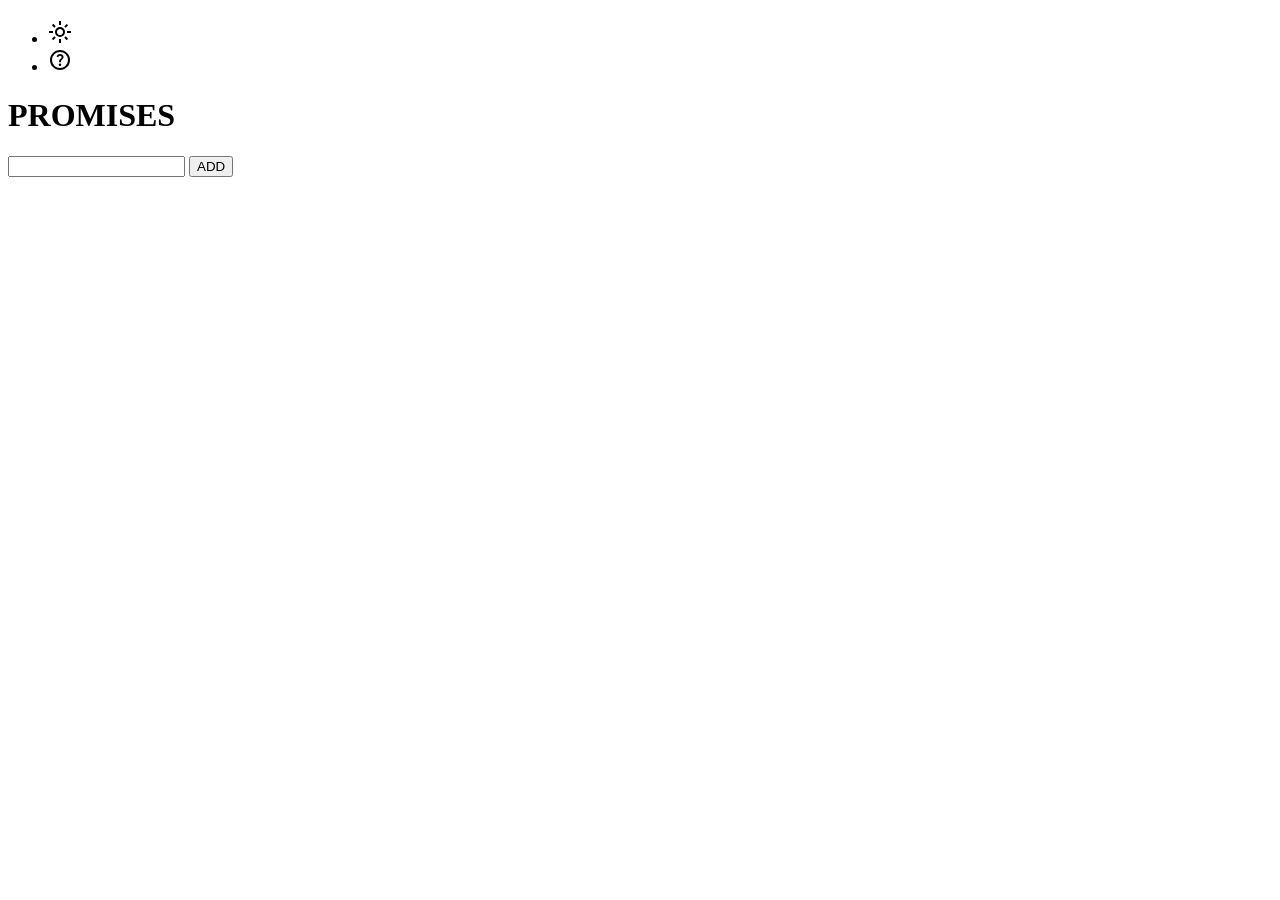
==== index.html @ 10aa01c0 "Project: Sleek to-do List Website" ====
<!DOCTYPE html>
<html lang="en">
<head>
    <meta charset="UTF-8">
    <meta name="viewport" content="width=device-width, initial-scale=1.0">
    <title>Todo App</title>
    <link rel="icon" type="image/png" href="../images/favicon.png">
    <link rel="stylesheet" href="index.css">
    <script src="index.js" defer></script>
</head>
<body>
    <nav class="nav">
        <h2></h2>
        <ul class="switch">
            <li id="mytheme"><svg xmlns="http://www.w3.org/2000/svg" height="24px" viewBox="0 -960 960 960" width="24px"><path d="M565-395q35-35 35-85t-35-85q-35-35-85-35t-85 35q-35 35-35 85t35 85q35 35 85 35t85-35Zm-226.5 56.5Q280-397 280-480t58.5-141.5Q397-680 480-680t141.5 58.5Q680-563 680-480t-58.5 141.5Q563-280 480-280t-141.5-58.5ZM200-440H40v-80h160v80Zm720 0H760v-80h160v80ZM440-760v-160h80v160h-80Zm0 720v-160h80v160h-80ZM256-650l-101-97 57-59 96 100-52 56Zm492 496-97-101 53-55 101 97-57 59Zm-98-550 97-101 59 57-100 96-56-52ZM154-212l101-97 55 53-97 101-59-57Zm326-268Z"/></svg></li>
            <li id="about"><svg xmlns="http://www.w3.org/2000/svg" height="24px" viewBox="0 -960 960 960" width="24px"><path d="M513.5-254.5Q528-269 528-290t-14.5-35.5Q499-340 478-340t-35.5 14.5Q428-311 428-290t14.5 35.5Q457-240 478-240t35.5-14.5ZM442-394h74q0-33 7.5-52t42.5-52q26-26 41-49.5t15-56.5q0-56-41-86t-97-30q-57 0-92.5 30T342-618l66 26q5-18 22.5-39t53.5-21q32 0 48 17.5t16 38.5q0 20-12 37.5T506-526q-44 39-54 59t-10 73Zm38 314q-83 0-156-31.5T197-197q-54-54-85.5-127T80-480q0-83 31.5-156T197-763q54-54 127-85.5T480-880q83 0 156 31.5T763-763q54 54 85.5 127T880-480q0 83-31.5 156T763-197q-54 54-127 85.5T480-80Zm0-80q134 0 227-93t93-227q0-134-93-227t-227-93q-134 0-227 93t-93 227q0 134 93 227t227 93Zm0-320Z"/></svg></li>
        </ul>
    </nav>
    <h1>PROMISES</h1>
    <div class="wrapper">
        <form>
            <input id="todo-input" type="text" 
             autocomplete="off" >
            <button id="add-button"><span>ADD</span></button>
        </form>
        <ul id="todo-list">
        </ul>
    </div>
    <dialog id="warning">
        <div>
        <p>Do you wish to remove this promise ?</p>
        <section>
        <button id="popupYes">Yes</button>
        <button id="popUpNo">No</button></div>
        </section>
    </dialog>
    <dialog id="about-alert">
        <div>
        <p>Thank you for visiting this site. This project was inspired by Coding2go. If you want to keep in touch <a href="https://github.com/yoniman127">click here</a> and Finally, make sure to keep your promises!</p>
        <button id="Close">Close</button></div>
    </dialog>
</body>
</html>
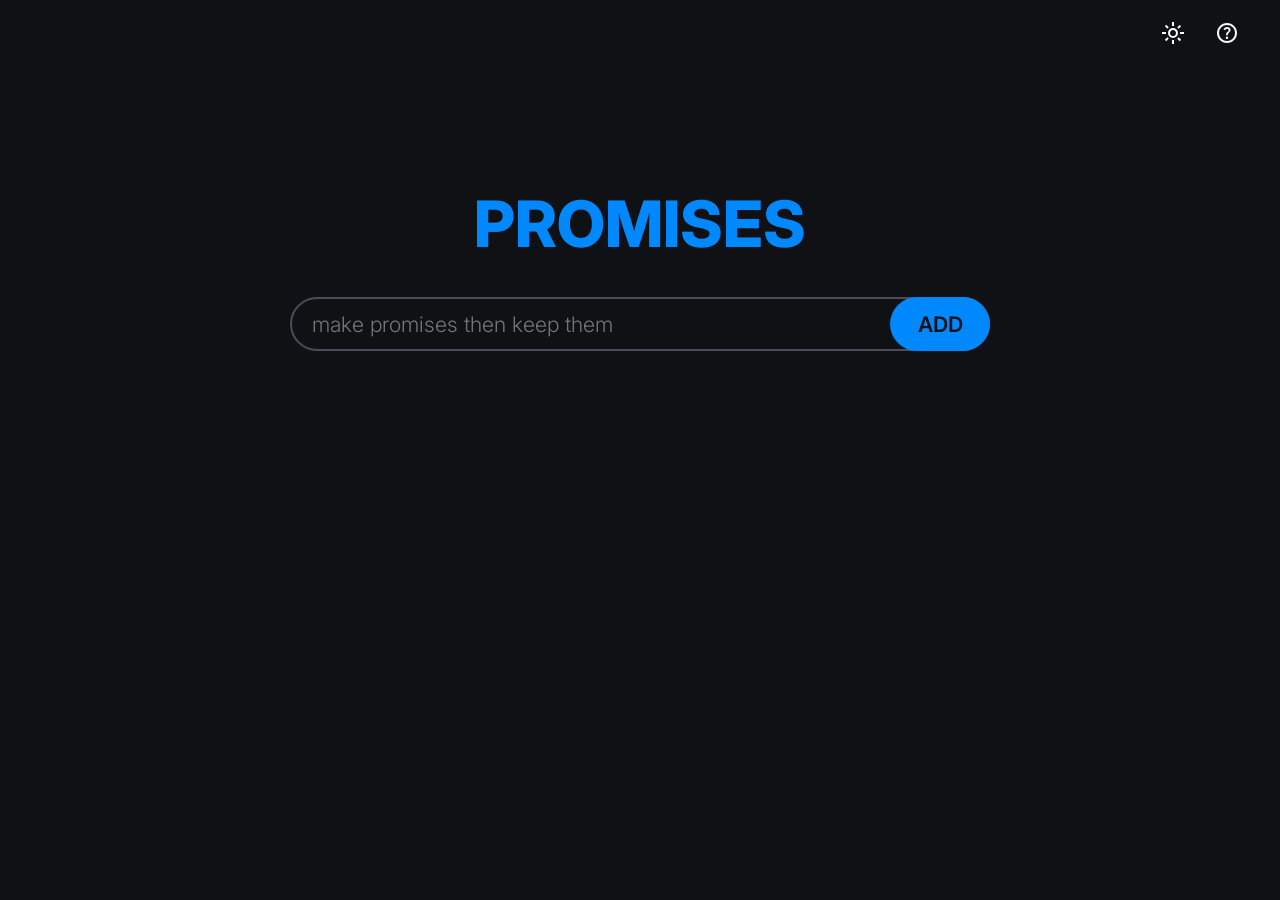
==== commit 19415fca: "Promises: To-do app with sleek design" ====
--- a/index.html
+++ b/index.html
@@ -6,8 +6,8 @@
     <meta name="viewport" content="width=device-width, initial-scale=1.0">
     <title>Todo App</title>
     <link rel="icon" type="image/png" href="../images/favicon.png">
-    <link rel="stylesheet" href="index.css">
-    <script src="index.js" defer></script>
+    <link rel="stylesheet" href="promise.css">
+    <script src="promise.js" defer></script>
 </head>
 <body>
     <nav class="nav">
--- a/promise.css
+++ b/promise.css
@@ -0,0 +1,245 @@
+@font-face {
+    font-family: "Inter";
+    src: url(Inter-VariableFont_opsz\,wght.ttf);
+}
+@font-face {
+    font-family: "Hand";
+    src: url(Nunito-VariableFont_wght.ttf);
+}
+
+:root{
+    --background: #101114;
+    --primary-color: #1C1D20;
+    --secondary-color: #4A4D57;
+    --accent-color: #0088ff;
+    --text-color: #F9F9F9;
+}
+.dark-theme{
+    --background: #f7f7f7;
+    --primary-color: #e3e3e3;
+    --secondary-color: #4A4D57;
+    --accent-color: #0088ff;
+    --text-color: #121212;
+}
+#mytheme{
+    cursor:pointer;
+}
+
+*{
+    margin: 0;
+    padding: 0;
+    box-sizing: border-box;
+}
+html{
+    font-family: "Inter";
+  font-size: 16pt;
+  color: var(--text-color);
+}
+body{
+    min-height: 100vh;
+    padding: 10px;
+    background-color: var(--background);
+    display: flex;
+    flex-direction: column;
+    align-items: center;
+    gap: 35px;
+}
+.nav{
+    display: flex;
+    align-items: center;
+    justify-content: space-between;
+    width: 100%;
+    max-width: 95%;
+    height: 50px;
+}
+
+
+.switch{
+    display: flex;
+    align-items: center;
+    gap: 30px;
+
+}
+.switch li{
+    list-style: none;
+    fill: var(--text-color);
+    transition: all 0.2s;
+}
+.switch li:hover{
+    transform: scale(1.09);   
+}
+h1{
+    margin-top: 90px;
+    font-size: 3rem;
+    font-weight: 800;
+    text-transform: uppercase;
+    color: var(--accent-color);
+}
+.wrapper{
+    width: 700px;
+    max-width: 90%;
+    display: flex;
+    flex-direction: column;
+    gap: 10px;
+}
+#todo-input{
+    box-sizing: border-box;
+    padding: 12px 20px;
+    width: 100%;
+    background: none;
+    border: 2px solid var(--secondary-color);
+    border-radius: 1000px;
+    font: inherit;
+    color: var(--text-color);
+    caret-color: var(--accent-color);
+}
+#todo-input:focus{
+    outline: none;
+}
+#todo-input::placeholder{
+    font-weight: 300;
+}
+form{
+    position: relative;
+}
+#add-button{
+    position: absolute;
+    top: 0;
+    right: 0;
+
+    background-color: var(--accent-color);
+    height: 100%;
+    width: 100px;
+    padding: 0 25px;
+    border: none;
+    border-radius: 1000px;
+    font: inherit;
+    font-weight: 600;
+    color: var(--background);
+    cursor: pointer;
+}
+.todo{
+
+    margin-bottom: 10px;
+    padding: 0 1rem;
+    background-color: var(--primary-color);
+    border-radius: 15px;
+    display: flex;
+    align-items: center;
+    justify-content: center;
+    font-family: "Hand";
+    font-size: 16px;
+}
+.todo .todo-text{
+    padding: 15px;
+    padding-right: 0;
+    flex-grow: 1;
+    transition: 200ms ease;
+}
+.delete-button{
+    padding: 3px;
+    background: none;
+    border: none;
+    display: flex;
+    justify-content: center;
+    align-items: center;
+    cursor: pointer;
+}
+.delete-button svg{
+    transition: 200ms ease;
+}
+.delete-button:hover svg{
+    fill: #ff0033;
+}
+.custom-checkbox{
+    border: 2px solid var(--accent-color);
+    border-radius: 50%;
+    min-height: 20px;
+    min-width: 20px;
+    display: flex;
+    justify-content: center;
+    align-items: center;
+    flex-shrink: 0;
+    transition: 200ms ease;
+    cursor: pointer;
+}
+input[type="checkbox"]:checked ~ .custom-checkbox{
+    background-color: var(--accent-color);
+}
+input[type="checkbox"]:checked ~ .custom-checkbox svg{
+    fill: var(--primary-color);
+}
+input[type="checkbox"]:checked ~ .todo-text{
+    text-decoration: line-through;
+    color: var(--secondary-color);
+}
+input[type="checkbox"]{
+    display: none;
+}
+
+#about-alert{
+    margin: auto;
+    inset: 0;
+    width: 90%;
+    max-width: 600px;
+    box-sizing: border-box;
+    padding: 2rem;
+    border-radius: 1rem;
+    background: #efefef;
+    border: none;
+    box-shadow:     0 10px 15px -3px rgba(0, 0, 0, 0.3), 0 4px 6px -4px rgba(0, 0, 0, 0.3);
+
+
+
+}
+#about-alert div{
+    display: flex;
+    flex-direction: column;
+    gap: 1.5rem;
+}
+#about-alert div p a{
+    text-decoration: underline;
+    color: #0088ff;
+}
+#about-alert button{
+    align-self: center;
+    width: max-content;
+    min-width: 120px;
+    min-height: 2rem;
+    border: none;
+    background-color: red;
+    color: white;
+    border-radius: 2rem;
+    box-shadow: 0px 2px 1px rgba(0, 0, 0, 0.551);
+    cursor: pointer;
+}
+#about-alert::backdrop{
+    background-color: rgba(2, 2, 2, 0.551);
+}
+@media(max-width: 500px){
+    html{
+        font-size: 12px;
+    }
+    #add-button{
+        width: 15px;
+        display: flex;
+        flex-direction: column;
+        align-items: center;
+        justify-content: center;
+        font-size: 12px;
+        width: 30px;
+        height: 100%;
+    }
+    #add-button span{
+        display: none;
+    }
+    #add-button::after{
+        content: "+";
+        font-size: 30px;
+        font-weight: 300;
+        margin-bottom: 6px;
+    }
+    .switch{
+        gap: 25px
+    }
+}
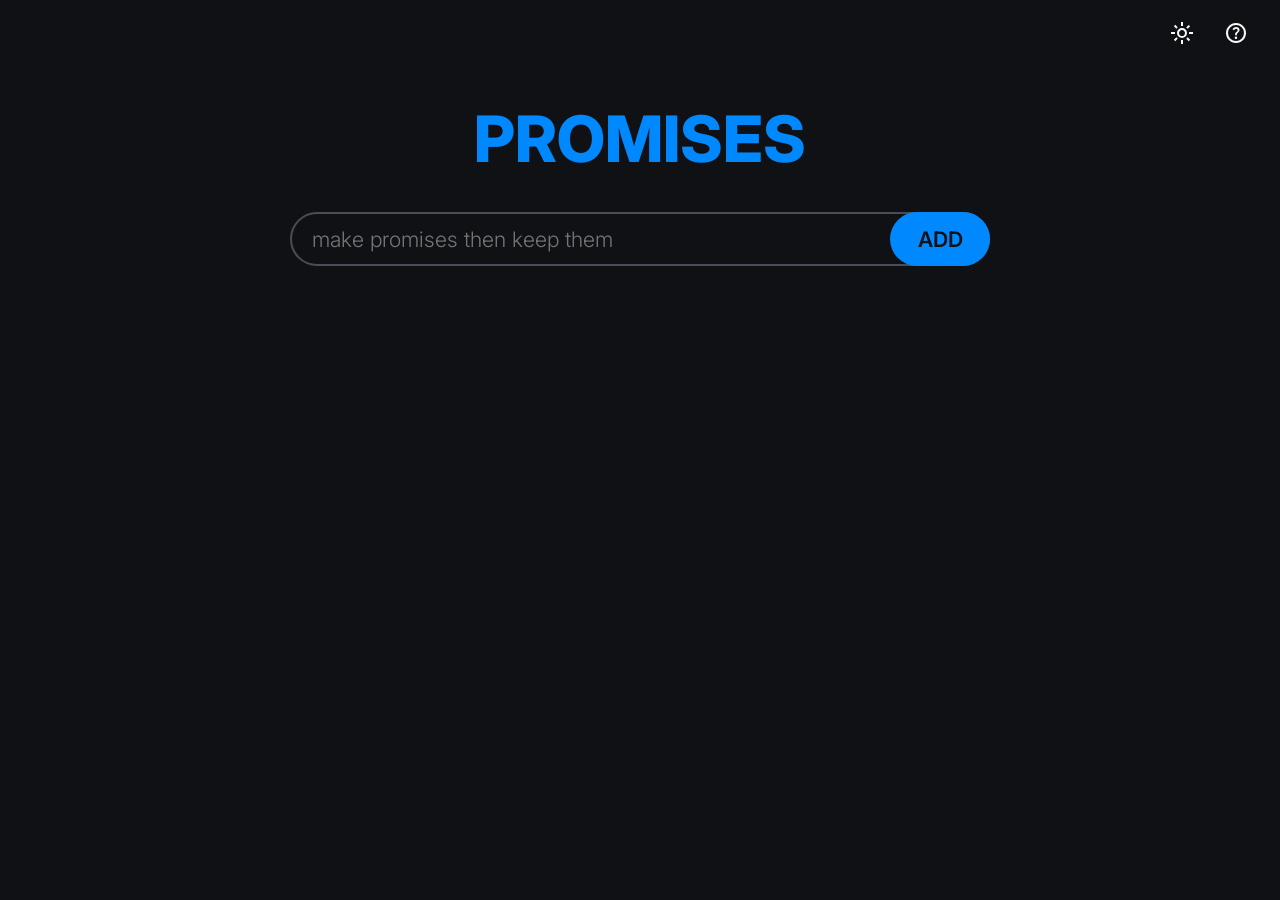
==== commit 8c3f15cb: "Promise App: Sleek to-do list 3.0" ====
--- a/index.html
+++ b/index.html
@@ -5,7 +5,9 @@
     <meta charset="UTF-8">
     <meta name="viewport" content="width=device-width, initial-scale=1.0">
     <title>Todo App</title>
-    <link rel="icon" type="image/png" href="../images/favicon.png">
+    <link rel="icon" type="image/png" href="resized-764aa795be99da44883c1210414d2961.jpg">
+    <link rel="apple-touch-icon" href="resized-764aa795be99da44883c1210414d2961.jpg">
+    <meta name="apple-mobile-web-app-title" content="Promise App">
     <link rel="stylesheet" href="promise.css">
     <script src="promise.js" defer></script>
 </head>
--- a/promise.css
+++ b/promise.css
@@ -51,6 +51,7 @@
     width: 100%;
     max-width: 95%;
     height: 50px;
+    position: fixed;
 }
 
 
@@ -163,6 +164,9 @@
     transition: 200ms ease;
     cursor: pointer;
 }
+.custom-checkbox svg{
+    fill: var(--primary-color);
+}
 input[type="checkbox"]:checked ~ .custom-checkbox{
     background-color: var(--accent-color);
 }
@@ -200,6 +204,7 @@
 #about-alert div p a{
     text-decoration: underline;
     color: #0088ff;
+    outline: none;
 }
 #about-alert button{
     align-self: center;
@@ -233,6 +238,9 @@
     #add-button span{
         display: none;
     }
+    #todo-input{
+        font-size: 17px;
+    }
     #add-button::after{
         content: "+";
         font-size: 30px;
